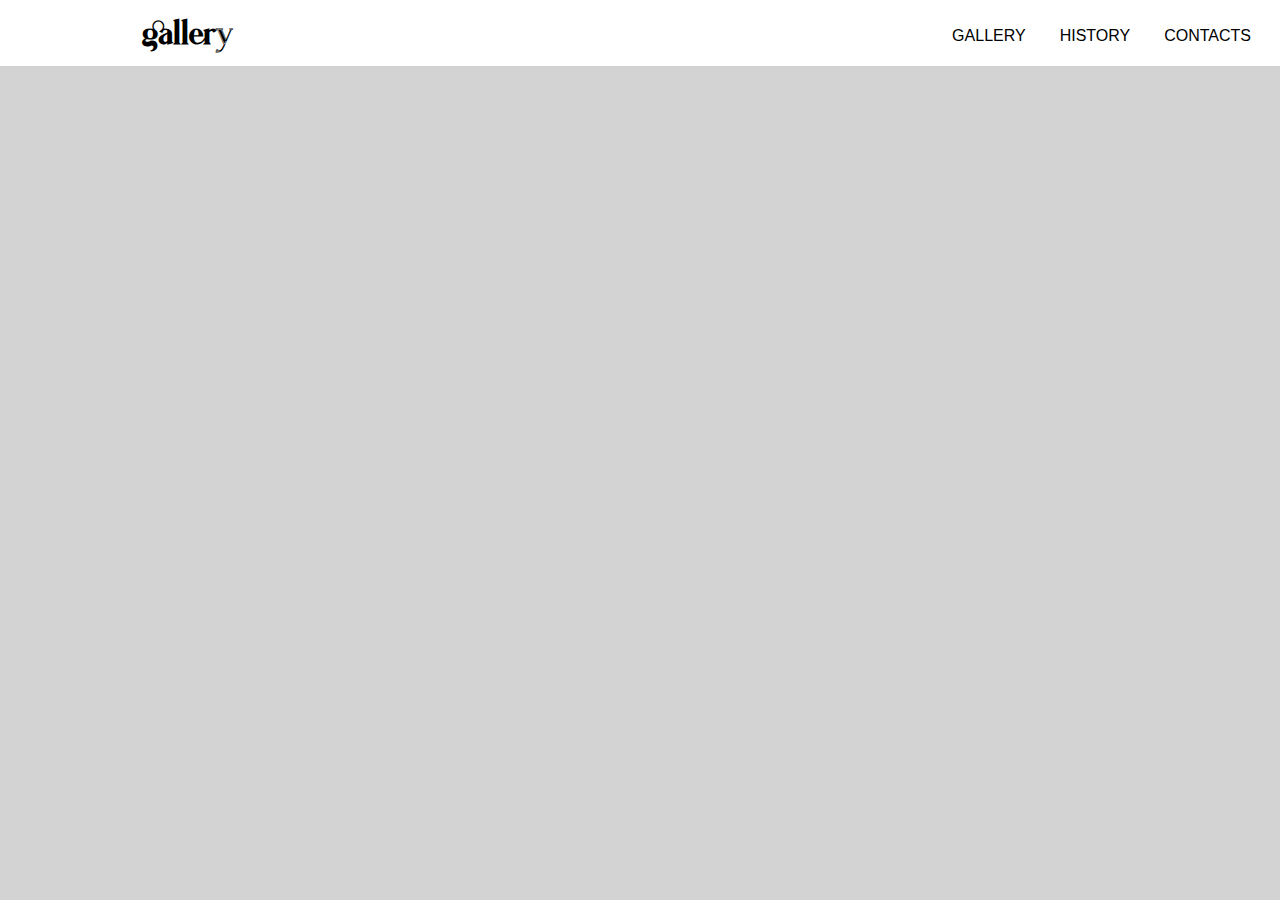
==== index.html @ 1163d941 "test" ====
<!DOCTYPE html>
<html>
<head>
	<meta charset="utf-8">
	<meta name="viewport" content="width=device-width, initial-scale=1">
	<title>Portfolio Gallery</title>
	<style>

		@font-face
		{
			src: url(fonts/Glitten-Regular.otf);
			font-family: glitt;
		}
		body
		{
			background-color: lightgray;
			padding: 0;
			margin: 0;
		}
		header
		{
			background-color: white;
			padding: 14px;
			text-align: right;
		}
		header li
		{
			display: inline;
			font-family: 'Poppins', sans-serif;
			padding: 15px;
			vertical-align: 3px;
		}
		header h2
		{
			display: inline;
			font-family: glitt;
			font-size: 30px;
			text-align: center;
			padding-right: 700px;
		}

	</style>
</head>
<body>

	<header>
		<h2 style="text-align: left;">gallery</h2>
		<li>GALLERY</li>
		<li>HISTORY</li>
		<li>CONTACTS</li>
	</header>

	
	<p></p>

</body>
</html>
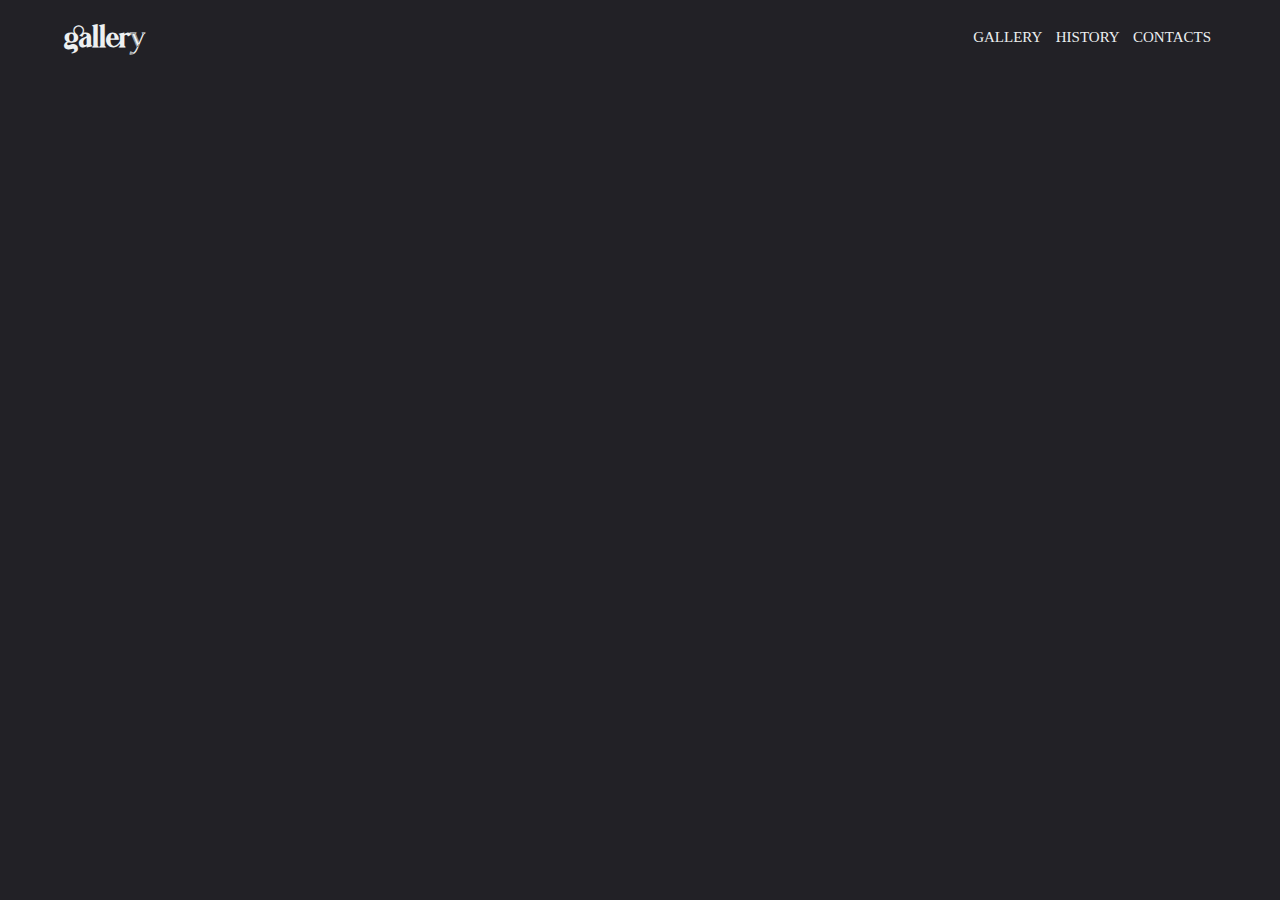
==== commit afe35aac: "Update index.html" ====
--- a/index.html
+++ b/index.html
@@ -5,52 +5,63 @@
 	<meta name="viewport" content="width=device-width, initial-scale=1">
 	<title>Portfolio Gallery</title>
 	<style>
-
+		body
+		{
+			margin: 0;
+			padding: 0;
+			box-sizing: border-box;
+			font-size: 13.5px;
+			font-family: tahoma;
+			background-color: #222126;
+			color: #edf0f1;
+		}
 		@font-face
 		{
-			src: url(fonts/Glitten-Regular.otf);
+			src: url("fonts/Glitten-Regular.otf");
 			font-family: glitt;
 		}
-		body
+		.navigation
 		{
-			background-color: lightgray;
-			padding: 0;
-			margin: 0;
+			display: flex;
+			align-items: center;
+			padding: 2px 5%;
 		}
-		header
-		{
-			background-color: white;
-			padding: 14px;
-			text-align: right;
-		}
-		header li
+		.navigation ul li
 		{
 			display: inline;
-			font-family: 'Poppins', sans-serif;
-			padding: 15px;
-			vertical-align: 3px;
+			padding: 5px;
+			font-size: 15px;
 		}
-		header h2
+		.logo
 		{
-			display: inline;
+			margin-right: auto;
 			font-family: glitt;
-			font-size: 30px;
-			text-align: center;
-			padding-right: 700px;
+			cursor: pointer;
 		}
-
+		li a
+		{
+			text-decoration: none;
+			list-style: none;
+			color: #edf0f1;
+		}
+		.section1
+		{
+			padding: 0 5%;
+			font-size: 20px;
+		}
 	</style>
 </head>
 <body>
 
-	<header>
-		<h2 style="text-align: left;">gallery</h2>
-		<li>GALLERY</li>
-		<li>HISTORY</li>
-		<li>CONTACTS</li>
+	<header class="navigation">
+		<h1 class="logo">gallery</h2>
+		<ul>
+			<li><a href="#">GALLERY<a/></li>
+			<li><a href="#">HISTORY<a/></li>
+			<li><a href="#">CONTACTS<a/></li>
+		</ul>
 	</header>
 
-	
 	<p></p>
 
 </body>
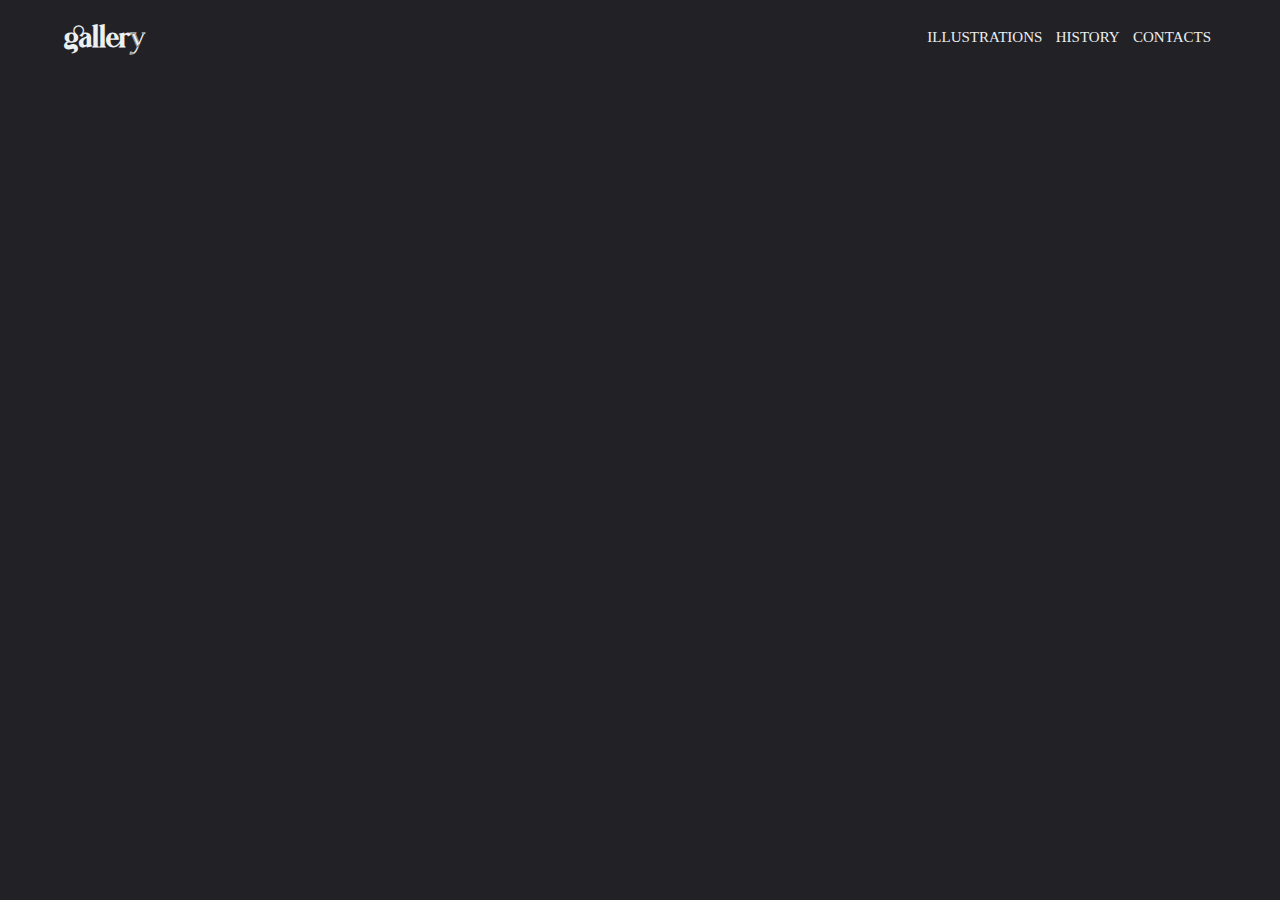
==== commit a45bc03b: "2" ====
--- a/index.html
+++ b/index.html
@@ -4,59 +4,14 @@
 	<meta charset="utf-8">
 	<meta name="viewport" content="width=device-width, initial-scale=1">
 	<title>Portfolio Gallery</title>
-	<style>
-		body
-		{
-			margin: 0;
-			padding: 0;
-			box-sizing: border-box;
-			font-size: 13.5px;
-			font-family: tahoma;
-			background-color: #222126;
-			color: #edf0f1;
-		}
-		@font-face
-		{
-			src: url("fonts/Glitten-Regular.otf");
-			font-family: glitt;
-		}
-		.navigation
-		{
-			display: flex;
-			align-items: center;
-			padding: 2px 5%;
-		}
-		.navigation ul li
-		{
-			display: inline;
-			padding: 5px;
-			font-size: 15px;
-		}
-		.logo
-		{
-			margin-right: auto;
-			font-family: glitt;
-			cursor: pointer;
-		}
-		li a
-		{
-			text-decoration: none;
-			list-style: none;
-			color: #edf0f1;
-		}
-		.section1
-		{
-			padding: 0 5%;
-			font-size: 20px;
-		}
-	</style>
+	<link rel="stylesheet" type="text/css" href="style.css">
 </head>
 <body>
 
 	<header class="navigation">
 		<h1 class="logo">gallery</h2>
 		<ul>
-			<li><a href="#">GALLERY<a/></li>
+			<li><a href="#">ILLUSTRATIONS<a/></li>
 			<li><a href="#">HISTORY<a/></li>
 			<li><a href="#">CONTACTS<a/></li>
 		</ul>
--- a/style.css
+++ b/style.css
@@ -0,0 +1,44 @@
+		body
+		{
+			margin: 0;
+			padding: 0;
+			box-sizing: border-box;
+			font-size: 13.5px;
+			font-family: tahoma;
+			background-color: #222126;
+			color: #edf0f1;
+		}
+		@font-face
+		{
+			src: url("fonts/Glitten-Regular.otf");
+			font-family: glitt;
+		}
+		.navigation
+		{
+			display: flex;
+			align-items: center;
+			padding: 2px 5%;
+		}
+		.navigation ul li
+		{
+			display: inline;
+			padding: 5px;
+			font-size: 15px;
+		}
+		.logo
+		{
+			margin-right: auto;
+			font-family: glitt;
+			cursor: pointer;
+		}
+		li a
+		{
+			text-decoration: none;
+			list-style: none;
+			color: #edf0f1;
+		}
+		.section1
+		{
+			padding: 0 5%;
+			font-size: 20px;
+		}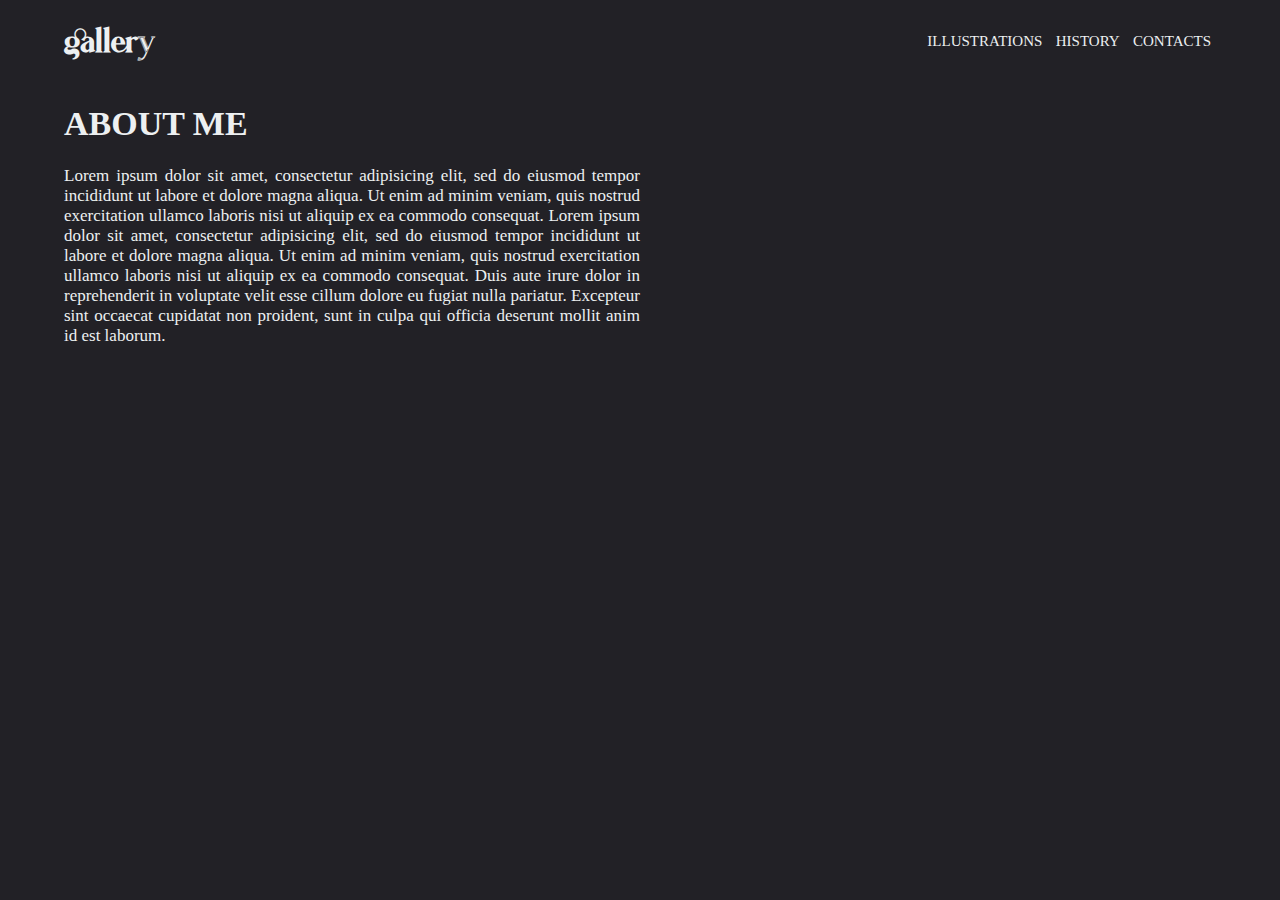
==== commit 6b5a3a4e: "1" ====
--- a/index.html
+++ b/index.html
@@ -4,7 +4,7 @@
 	<meta charset="utf-8">
 	<meta name="viewport" content="width=device-width, initial-scale=1">
 	<title>Portfolio Gallery</title>
-	<link rel="stylesheet" type="text/css" href="style.css">
+	<link rel="stylesheet" href="css/style.css">
 </head>
 <body>
 
@@ -17,7 +17,20 @@
 		</ul>
 	</header>
 
-	<p></p>
+	<div class="p1">
+		<h1>ABOUT ME</h1>
+		<p>
+			Lorem ipsum dolor sit amet, consectetur adipisicing elit, sed do eiusmod
+			tempor incididunt ut labore et dolore magna aliqua. Ut enim ad minim veniam,
+			quis nostrud exercitation ullamco laboris nisi ut aliquip ex ea commodo
+			consequat. Lorem ipsum dolor sit amet, consectetur adipisicing elit, sed do eiusmod
+			tempor incididunt ut labore et dolore magna aliqua. Ut enim ad minim veniam,
+			quis nostrud exercitation ullamco laboris nisi ut aliquip ex ea commodo
+			consequat. Duis aute irure dolor in reprehenderit in voluptate velit esse
+			cillum dolore eu fugiat nulla pariatur. Excepteur sint occaecat cupidatat non
+			proident, sunt in culpa qui officia deserunt mollit anim id est laborum.
+		</p>
+	</div>
 
 </body>
 </html>--- a/css/style.css
+++ b/css/style.css
@@ -0,0 +1,56 @@
+		body
+		{
+			margin: 0;
+			padding: 0;
+			box-sizing: border-box;
+			font-size: 13.5px;
+			font-family: tahoma;
+			background-color: #222126;
+			color: #edf0f1;
+		}
+		@font-face
+		{
+			src: url("fonts/Glitten-Regular.otf");
+			font-family: glitt;
+		}
+		.navigation
+		{
+			display: flex;
+			align-items: center;
+			padding: 2px 5%;
+		}
+		.navigation ul li
+		{
+			display: inline;
+			padding: 5px;
+			font-size: 15px;
+		}
+		.logo
+		{
+			margin-right: auto;
+			font-family: glitt;
+			cursor: pointer;\
+			-webkit-user-select: none;
+			-ms-user-select: none;
+			user-select: none;
+			font-size: 30px;
+		}
+		li a
+		{
+			text-decoration: none;
+			list-style: none;
+			color: #edf0f1;
+		}
+		.section1
+		{
+			padding: 0 5%;
+			font-size: 20px;
+		}
+		.p1
+		{
+			padding-left: 5%;
+			padding-right: 50%;
+			font-size: 17px;
+			text-align: justify;
+			text-justify: inter-word;
+		}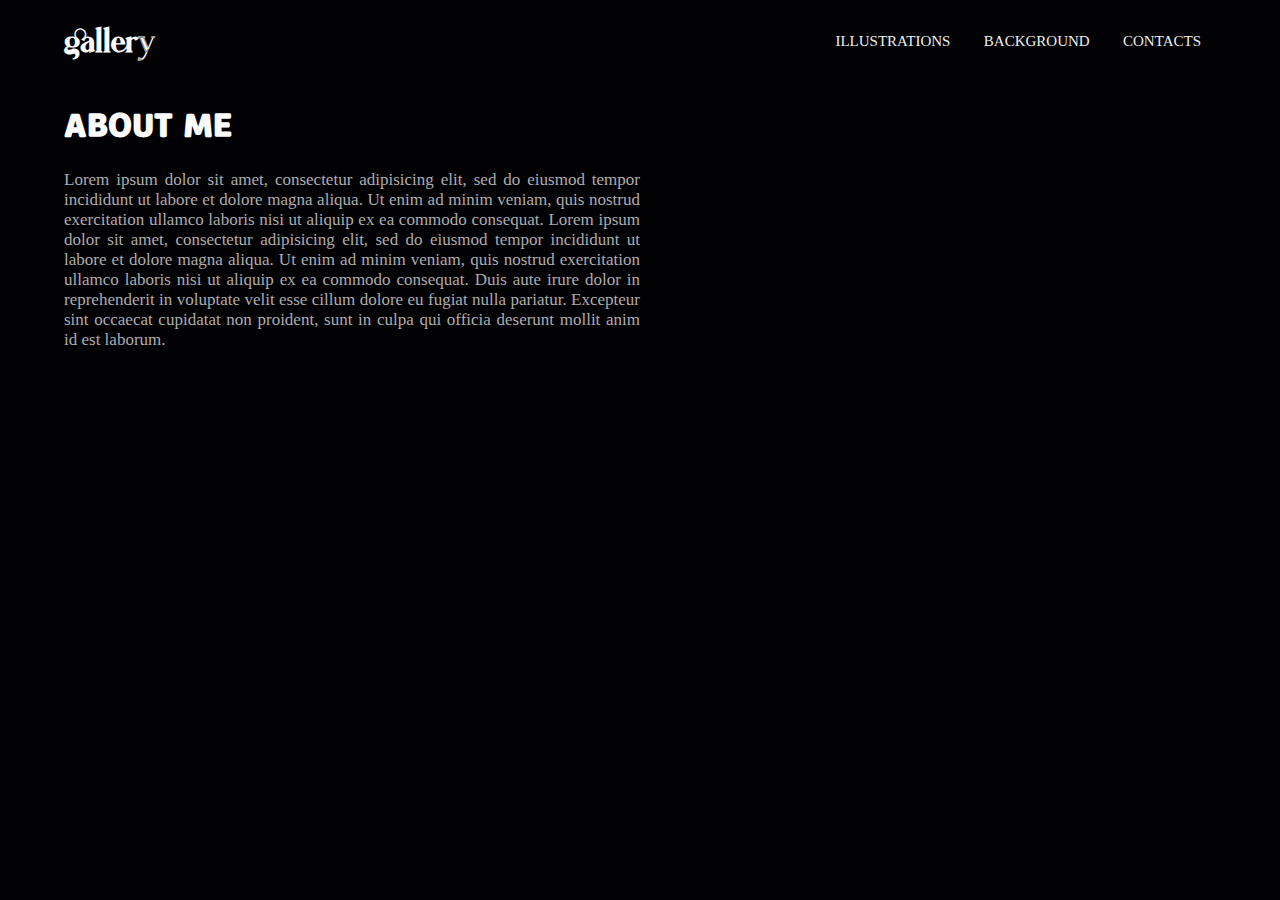
==== commit 710541b7: "." ====
--- a/index.html
+++ b/index.html
@@ -11,9 +11,9 @@
 	<header class="navigation">
 		<h1 class="logo">gallery</h2>
 		<ul>
-			<li><a href="#">ILLUSTRATIONS<a/></li>
-			<li><a href="#">HISTORY<a/></li>
-			<li><a href="#">CONTACTS<a/></li>
+			<li><a href="gallery.html">ILLUSTRATIONS<a/></li>
+			<li><a href="contacts.html">BACKGROUND<a/></li>
+			<li><a href="background.html">CONTACTS<a/></li>
 		</ul>
 	</header>
 
--- a/css/style.css
+++ b/css/style.css
@@ -5,13 +5,22 @@
 			box-sizing: border-box;
 			font-size: 13.5px;
 			font-family: tahoma;
-			background-color: #222126;
-			color: #edf0f1;
+			background-color: #020104;
+			color: #fcfcfd;
+		}
+		::selection
+		{
+			background: #242323;
 		}
 		@font-face
 		{
 			src: url("fonts/Glitten-Regular.otf");
 			font-family: glitt;
+		}
+		@font-face
+		{
+			src: url("fonts/Segaon-soft-black.otf");
+			font-family: sega;
 		}
 		.navigation
 		{
@@ -22,7 +31,7 @@
 		.navigation ul li
 		{
 			display: inline;
-			padding: 5px;
+			padding: 15px;
 			font-size: 15px;
 		}
 		.logo
@@ -41,6 +50,14 @@
 			list-style: none;
 			color: #edf0f1;
 		}
+		.navigation li a
+		{
+			transition: all 0.3s ease 0s;
+		}
+		.navigation li a:hover
+		{
+			color: #df0a10;
+		}
 		.section1
 		{
 			padding: 0 5%;
@@ -53,4 +70,12 @@
 			font-size: 17px;
 			text-align: justify;
 			text-justify: inter-word;
+		}
+		h1
+		{
+			font-family: sega;
+		}
+		p
+		{
+			color: #adacaf
 		}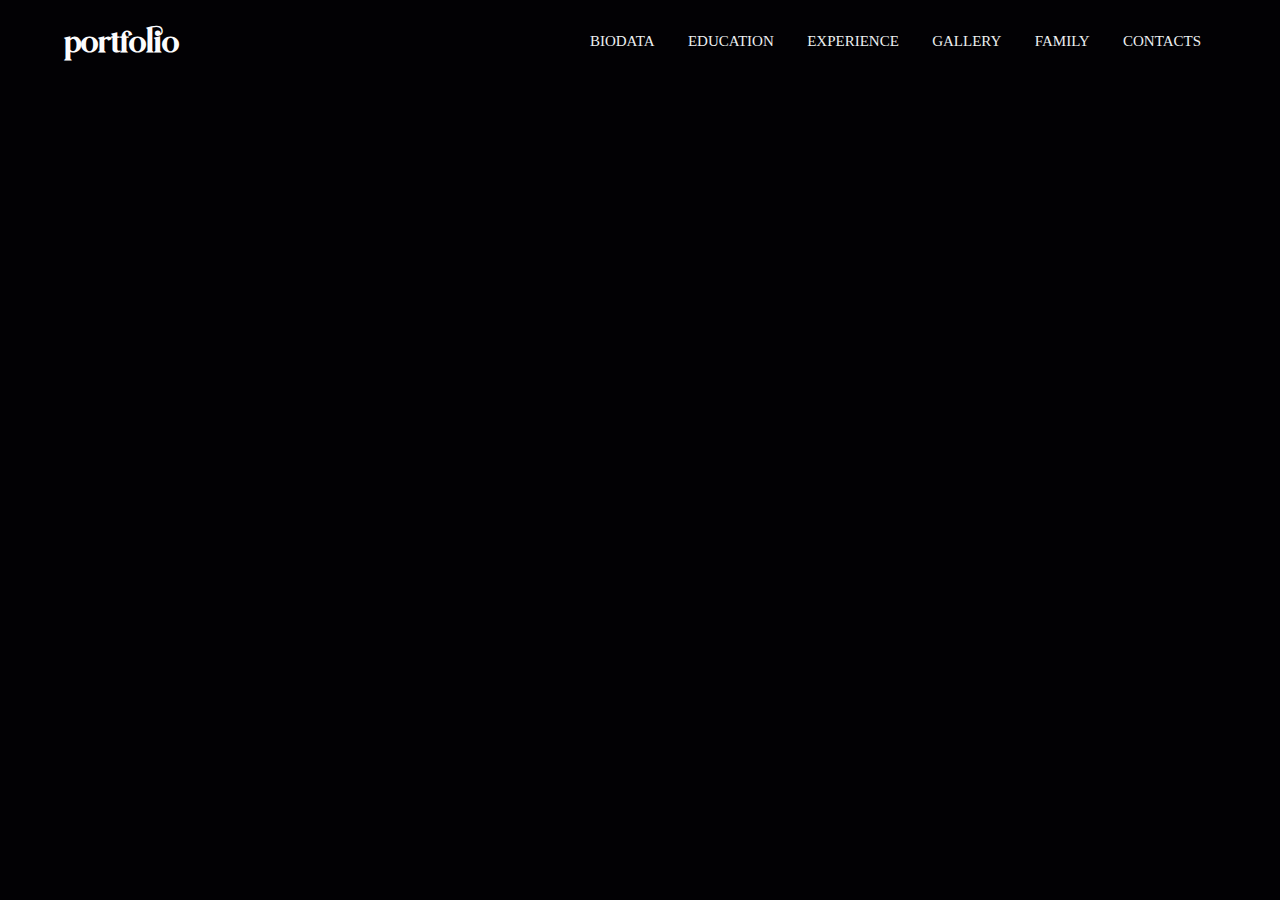
==== commit bed76eb6: "." ====
--- a/index.html
+++ b/index.html
@@ -3,34 +3,22 @@
 <head>
 	<meta charset="utf-8">
 	<meta name="viewport" content="width=device-width, initial-scale=1">
-	<title>Portfolio Gallery</title>
+	<title>Personal Website</title>
 	<link rel="stylesheet" href="css/style.css">
 </head>
 <body>
 
 	<header class="navigation">
-		<h1 class="logo">gallery</h2>
+		<h1 class="logo"><a href="index.html">portfolio<a/></h2>
 		<ul>
-			<li><a href="gallery.html">ILLUSTRATIONS<a/></li>
-			<li><a href="contacts.html">BACKGROUND<a/></li>
-			<li><a href="background.html">CONTACTS<a/></li>
+			<li><a href="biodata.html">BIODATA<a/></li>
+			<li><a href="education.html">EDUCATION<a/></li>
+			<li><a href="experience.html">EXPERIENCE<a/></li>
+			<li><a href="gallery.html">GALLERY<a/></li>
+			<li><a href="family.html">FAMILY<a/></li>
+			<li><a href="contacts.html">CONTACTS<a/></li>
 		</ul>
 	</header>
 
-	<div class="p1">
-		<h1>ABOUT ME</h1>
-		<p>
-			Lorem ipsum dolor sit amet, consectetur adipisicing elit, sed do eiusmod
-			tempor incididunt ut labore et dolore magna aliqua. Ut enim ad minim veniam,
-			quis nostrud exercitation ullamco laboris nisi ut aliquip ex ea commodo
-			consequat. Lorem ipsum dolor sit amet, consectetur adipisicing elit, sed do eiusmod
-			tempor incididunt ut labore et dolore magna aliqua. Ut enim ad minim veniam,
-			quis nostrud exercitation ullamco laboris nisi ut aliquip ex ea commodo
-			consequat. Duis aute irure dolor in reprehenderit in voluptate velit esse
-			cillum dolore eu fugiat nulla pariatur. Excepteur sint occaecat cupidatat non
-			proident, sunt in culpa qui officia deserunt mollit anim id est laborum.
-		</p>
-	</div>
-
 </body>
 </html>--- a/css/style.css
+++ b/css/style.css
@@ -38,11 +38,16 @@
 		{
 			margin-right: auto;
 			font-family: glitt;
-			cursor: pointer;\
+			cursor: pointer;
 			-webkit-user-select: none;
 			-ms-user-select: none;
 			user-select: none;
 			font-size: 30px;
+		}
+		.logo a
+		{
+			color: #fcfcfd;
+			text-decoration: none;
 		}
 		li a
 		{
@@ -78,4 +83,27 @@
 		p
 		{
 			color: #adacaf
-		}+		}
+		.gallery1
+		{
+			margin-top: 50px;
+			margin-right: auto;
+			margin-left: auto;
+			display: flex;
+			width: 600px;
+			gap: 5px;
+		}
+		.gallery1 img
+		{
+			height: 350px;
+			flex: 1;
+			object-fit: cover;
+			object-position: center;
+			overflow: hidden;
+			transition: all 0.3s ease 0s;
+			cursor: pointer;
+		}
+		.gallery1 img:hover
+		{
+			flex: 4;
+		}
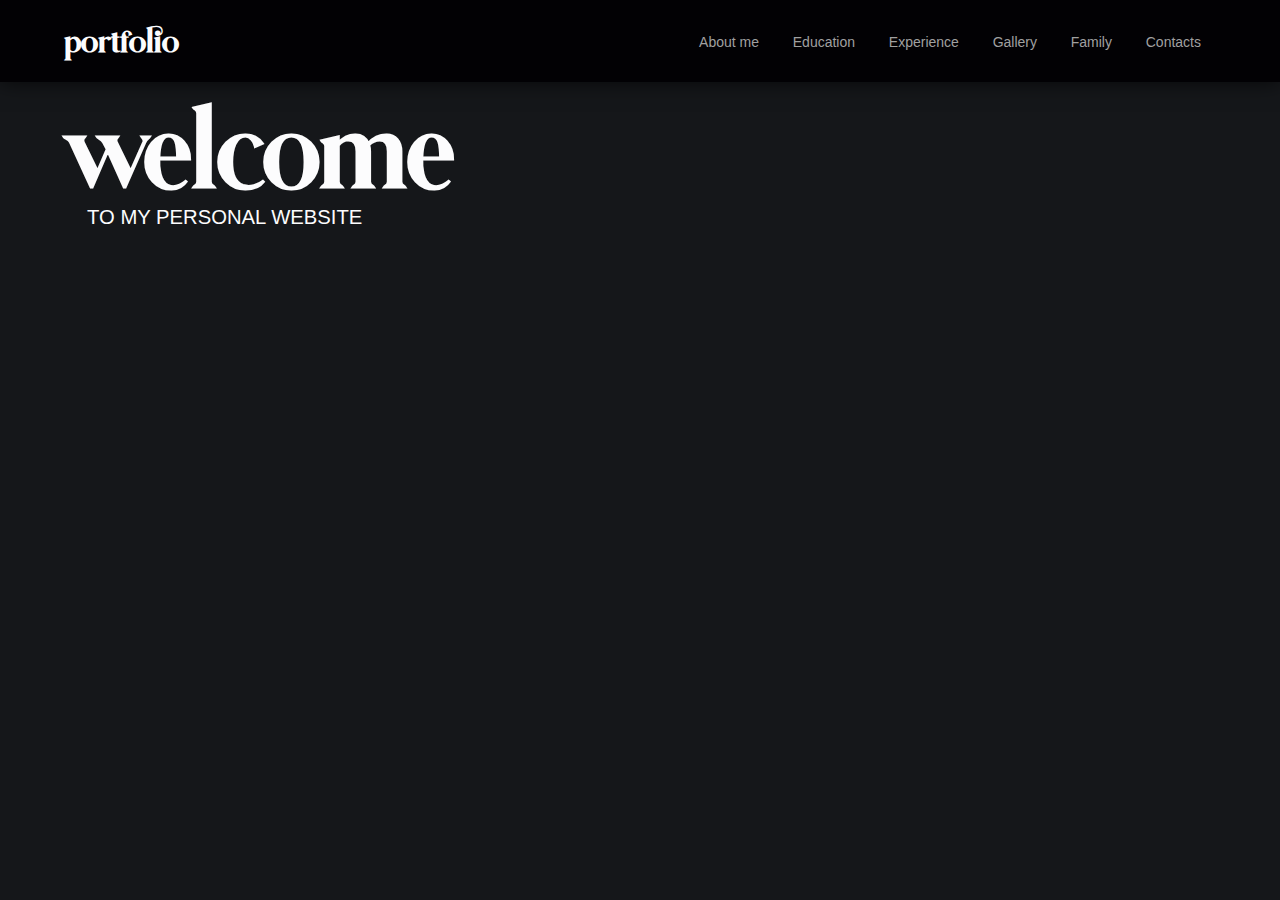
==== commit 69a7806d: "." ====
--- a/index.html
+++ b/index.html
@@ -11,14 +11,19 @@
 	<header class="navigation">
 		<h1 class="logo"><a href="index.html">portfolio<a/></h2>
 		<ul>
-			<li><a href="biodata.html">BIODATA<a/></li>
-			<li><a href="education.html">EDUCATION<a/></li>
-			<li><a href="experience.html">EXPERIENCE<a/></li>
-			<li><a href="gallery.html">GALLERY<a/></li>
-			<li><a href="family.html">FAMILY<a/></li>
-			<li><a href="contacts.html">CONTACTS<a/></li>
+			<li><a href="biodata.html">About me<a/></li>
+			<li><a href="education.html">Education<a/></li>
+			<li><a href="experience.html">Experience<a/></li>
+			<li><a href="gallery.html">Gallery<a/></li>
+			<li><a href="family.html">Family<a/></li>
+			<li><a href="contacts.html">Contacts<a/></li>
 		</ul>
 	</header>
 
+	<div class="welcome">
+		<h1 class="welcomeword1">welcome</h1>
+		<h2 class="welcomeword2">TO MY PERSONAL WEBSITE</h2>
+	</div>
+
 </body>
 </html>--- a/css/style.css
+++ b/css/style.css
@@ -4,8 +4,8 @@
 			padding: 0;
 			box-sizing: border-box;
 			font-size: 13.5px;
-			font-family: tahoma;
-			background-color: #020104;
+			font-family: 'Poppins', sans-serif;
+			background-color: #15171A;
 			color: #fcfcfd;
 		}
 		::selection
@@ -22,11 +22,18 @@
 			src: url("fonts/Segaon-soft-black.otf");
 			font-family: sega;
 		}
+		div
+		{
+			padding-left: 5%;
+			padding-right: 5%;
+		}
 		.navigation
 		{
 			display: flex;
 			align-items: center;
 			padding: 2px 5%;
+			background-color: #020104;
+			box-shadow: 0 0 20px rgb(0, 0, 0, 0.7);
 		}
 		.navigation ul li
 		{
@@ -49,11 +56,14 @@
 			color: #fcfcfd;
 			text-decoration: none;
 		}
-		li a
+		.navigation li a
 		{
 			text-decoration: none;
 			list-style: none;
-			color: #edf0f1;
+			color: #a0a0a0;
+			font-family: 'Poppins', sans-serif;
+			font-size: 14px;
+			position: relative;
 		}
 		.navigation li a
 		{
@@ -61,7 +71,22 @@
 		}
 		.navigation li a:hover
 		{
-			color: #df0a10;
+			color: #ffffff;
+		}
+		.navigation li a:after
+		{
+			content: "";
+			position: absolute;
+			background-color: #ff3c78;
+			width: 0px;
+			height: 2.5px;
+			top: -3.5px;
+			left: 0;
+			transition: all 0.3s ease 0s;
+		}
+		.navigation li a:hover:after
+		{
+			width:100%;
 		}
 		.section1
 		{
@@ -70,11 +95,27 @@
 		}
 		.p1
 		{
-			padding-left: 5%;
-			padding-right: 50%;
 			font-size: 17px;
 			text-align: justify;
 			text-justify: inter-word;
+			padding-top: 100px;
+			display: flex;
+			gap: 100px;
+		}
+		.p1 .pp1 b
+		{
+			font-family: sega;
+			font-size: 55px;
+			padding-bottom: 10px;
+			color: #ffffff;
+		}
+		.pp1
+		{
+			line-height: 30px;
+		}
+		.p1 img
+		{
+			cursor: pointer;
 		}
 		h1
 		{
@@ -90,8 +131,9 @@
 			margin-right: auto;
 			margin-left: auto;
 			display: flex;
-			width: 600px;
+			width: 700px;
 			gap: 5px;
+			padding-top: 20px;
 		}
 		.gallery1 img
 		{
@@ -107,3 +149,87 @@
 		{
 			flex: 4;
 		}
+		.heading1
+		{
+			cursor: default;
+			font-size: 13.5px;
+			text-align: center;
+			font-family: tahoma;
+			font-weight: normal;
+		}
+		.welcome
+		{
+			line-height: 1px;
+		}
+		.welcomeword1
+		{
+			font-family: glitt;
+			font-size: 100px;
+		}
+		.welcomeword2
+		{
+			font-weight: normal;
+			padding-left: 2%;
+		}
+		#lightbox
+		{
+			position: fixed;
+			z-index: 1000;
+			top: 0;
+			width: 100%;
+			height: 100%;
+			background-color: rgb(0, 0, 0, .8);
+			display: none;
+		}
+		#lightbox.active
+		{
+			display: flex;
+		}
+		#imagew
+		{
+			margin-right: 79%;
+			margin-left: 21%;
+		}
+		.edutable
+		{
+			margin: 25px 0;
+			margin-top: 100px;
+			margin-right: auto;
+			margin-left: auto;
+			border-collapse: collapse;
+			min-width: 400px;
+			padding: 15px 15px;
+			background-color: #15171A;
+			border-radius: 5px 5px 0 0 ;
+			overflow: hidden;
+			box-shadow: 0 0 20px rgb(255, 60, 120, 0.7);
+			transition: all 0.3s ease 0s;
+			cursor: default;
+		}
+		.edutable th
+		{
+			background-color: #ff3c78;
+			padding: 15px 15px;
+			color: white;
+		}
+		.edutable td
+		{
+			padding: 20px;
+		}
+		.edutable tbody tr
+		{
+			border-bottom: 1px solid #4F5154;
+			transition: all 0.3s ease 0s;
+		}
+		.edutable tbody tr:hover
+		{
+			color: #ff3c78;
+		}
+		.edutable tbody tr:nth-of-type(odd)
+		{
+			background-color: #2E3033;
+		}
+		.edutable tbody tr:last-of-type
+		{
+			border-bottom: 2px solid #ff3c78;
+		}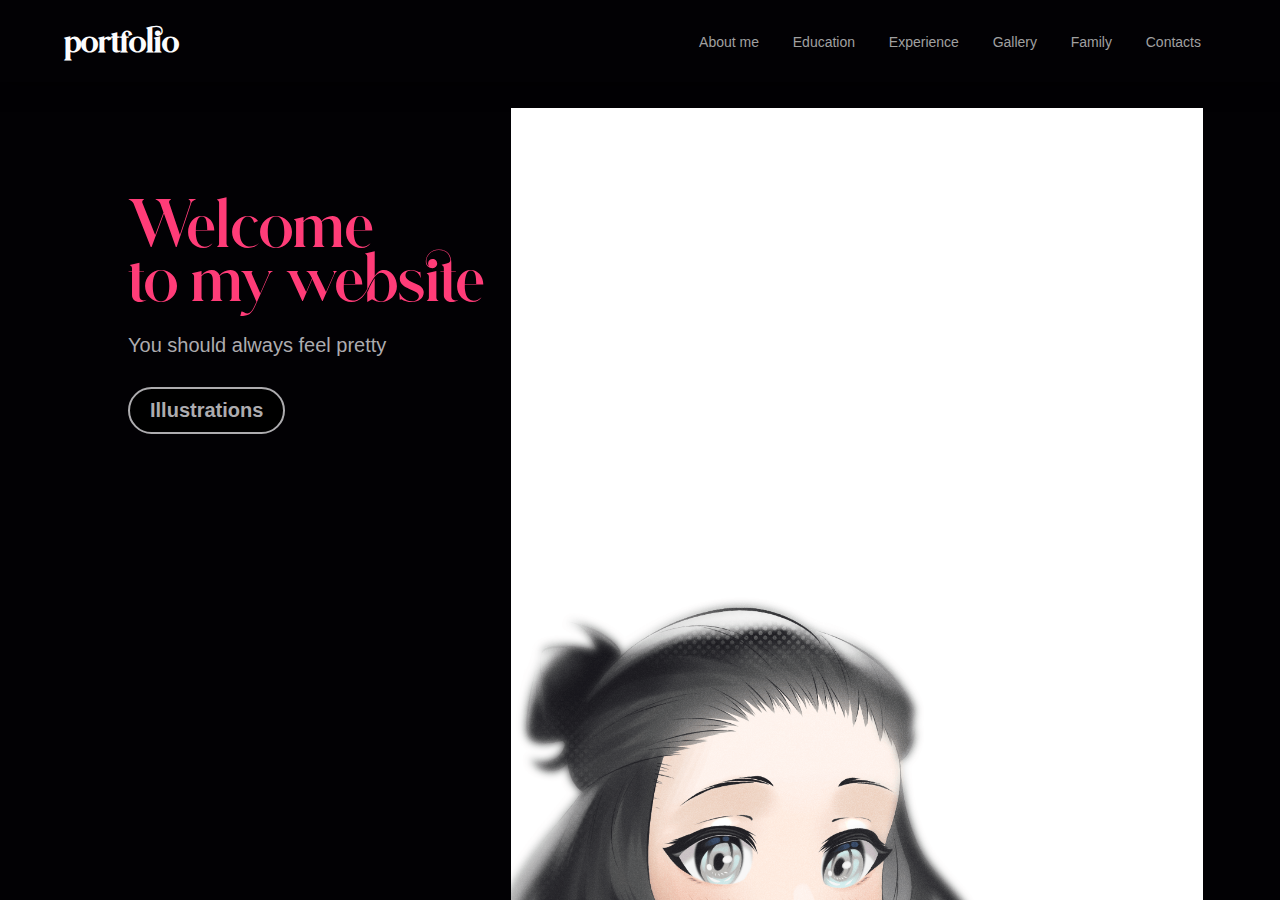
==== commit e62be83e: "." ====
--- a/index.html
+++ b/index.html
@@ -5,6 +5,18 @@
 	<meta name="viewport" content="width=device-width, initial-scale=1">
 	<title>Personal Website</title>
 	<link rel="stylesheet" href="css/style.css">
+	<style>
+		body
+		{
+			margin: 0;
+			padding: 0;
+			box-sizing: border-box;
+			font-size: 13.5px;
+			font-family: 'Poppins', sans-serif;
+			background-color: #020104;
+			color: #fcfcfd;
+		}
+	</style>
 </head>
 <body>
 
@@ -20,10 +32,14 @@
 		</ul>
 	</header>
 
-	<div class="welcome">
-		<h1 class="welcomeword1">welcome</h1>
-		<h2 class="welcomeword2">TO MY PERSONAL WEBSITE</h2>
+	<div class="content">
+		<h1>Welcome</h1>
+		<h1>to my website</h1>
+		<p>You should always feel pretty</p>
+		
+		<a href="gallery.html" class="btn">Illustrations</a>
 	</div>
+	<img src="image/drawing_1-modified.png" class="feature-img">
 
 </body>
 </html>--- a/css/style.css
+++ b/css/style.css
@@ -123,7 +123,7 @@
 		}
 		p
 		{
-			color: #adacaf
+			color: #adacaf;
 		}
 		.gallery1
 		{
@@ -156,20 +156,6 @@
 			text-align: center;
 			font-family: tahoma;
 			font-weight: normal;
-		}
-		.welcome
-		{
-			line-height: 1px;
-		}
-		.welcomeword1
-		{
-			font-family: glitt;
-			font-size: 100px;
-		}
-		.welcomeword2
-		{
-			font-weight: normal;
-			padding-left: 2%;
 		}
 		#lightbox
 		{
@@ -194,6 +180,7 @@
 		{
 			margin: 25px 0;
 			margin-top: 100px;
+			margin-bottom: 100px;
 			margin-right: auto;
 			margin-left: auto;
 			border-collapse: collapse;
@@ -232,4 +219,121 @@
 		.edutable tbody tr:last-of-type
 		{
 			border-bottom: 2px solid #ff3c78;
+		}
+		.contact-table
+		{
+			margin-top: 65px;
+			margin-right: auto;
+			margin-left: auto;
+			padding: 15px 15px;
+			cursor: default;
+		}
+		.contact-table td
+		{
+			padding: 20px;
+			line-height: 20px;
+		}
+		.contact-table td:nth-of-type(even)
+		{
+			background-color: #2e3033;
+		}
+		.table3
+		{
+			margin-right: auto;
+			margin-left: auto;
+			margin-top: 100px;
+		}
+		.table3 td
+		{
+			text-align: center;
+			align-items: center;
+			align-content: center;
+			padding: 40px;
+		}
+		.table3 img
+		{
+			object-fit: contain;
+			cursor: pointer;
+		}
+		#imagey
+		{
+			margin-left: 29%;
+		}
+		.content p
+		{
+			font-size: 20px;
+			color: #adacaf;
+			padding-top: 20px;
+		}
+		.content
+		{
+			margin-left: 5%;
+			margin-top: 10%;
+		}
+		.content .btn
+		{
+			display: inline-block;
+			background: black;
+			border-radius: 100px;
+			padding: 10px 20px;
+			box-sizing: border-box;
+			text-decoration: none;
+			color: #adacaf;
+			box-shadow: none;
+			font-weight: bold;
+			font-size: 20px;
+			margin-top: 10px;
+			transition: all 0.3s ease 0s;
+			border: 2px solid #adacaf;
+		}
+		.content .btn:hover
+		{
+			box-shadow: 0 0 20px rgb(255, 60, 120);
+			color: black;
+			background-color: white;
+			border-color: white;
+		}
+		.feature-img
+		{
+			height: 88%;
+			position: absolute;
+			bottom: 0;
+			right:6%;
+		}
+		.content h1
+		{
+			font-size: 60px;
+			font-weight: 100;
+			margin-top: 24px;
+			margin-bottom: 15px;
+			font-family: glitt;
+			color: #ff3c78;
+			line-height: 30px;
+		}
+		.table4
+		{
+			margin-right: auto;
+			margin-left: auto;
+			margin-top: 100px;
+			border-top: 1px solid #020104;
+			border-collapse: collapse;
+			border-radius: 6px;
+		}
+		.table4 td
+		{
+			text-align: center;
+			align-items: center;
+			align-content: center;
+			padding: 40px;
+			background-color: #020104;
+			border-top: 1px solid #020104;
+			border-collapse: collapse;
+			border-radius: 6px;
+			max-width: 200px;
+			text-align: justify;
+		}
+		.table4 img
+		{
+			object-fit: cover;
+			cursor: pointer;
 		}